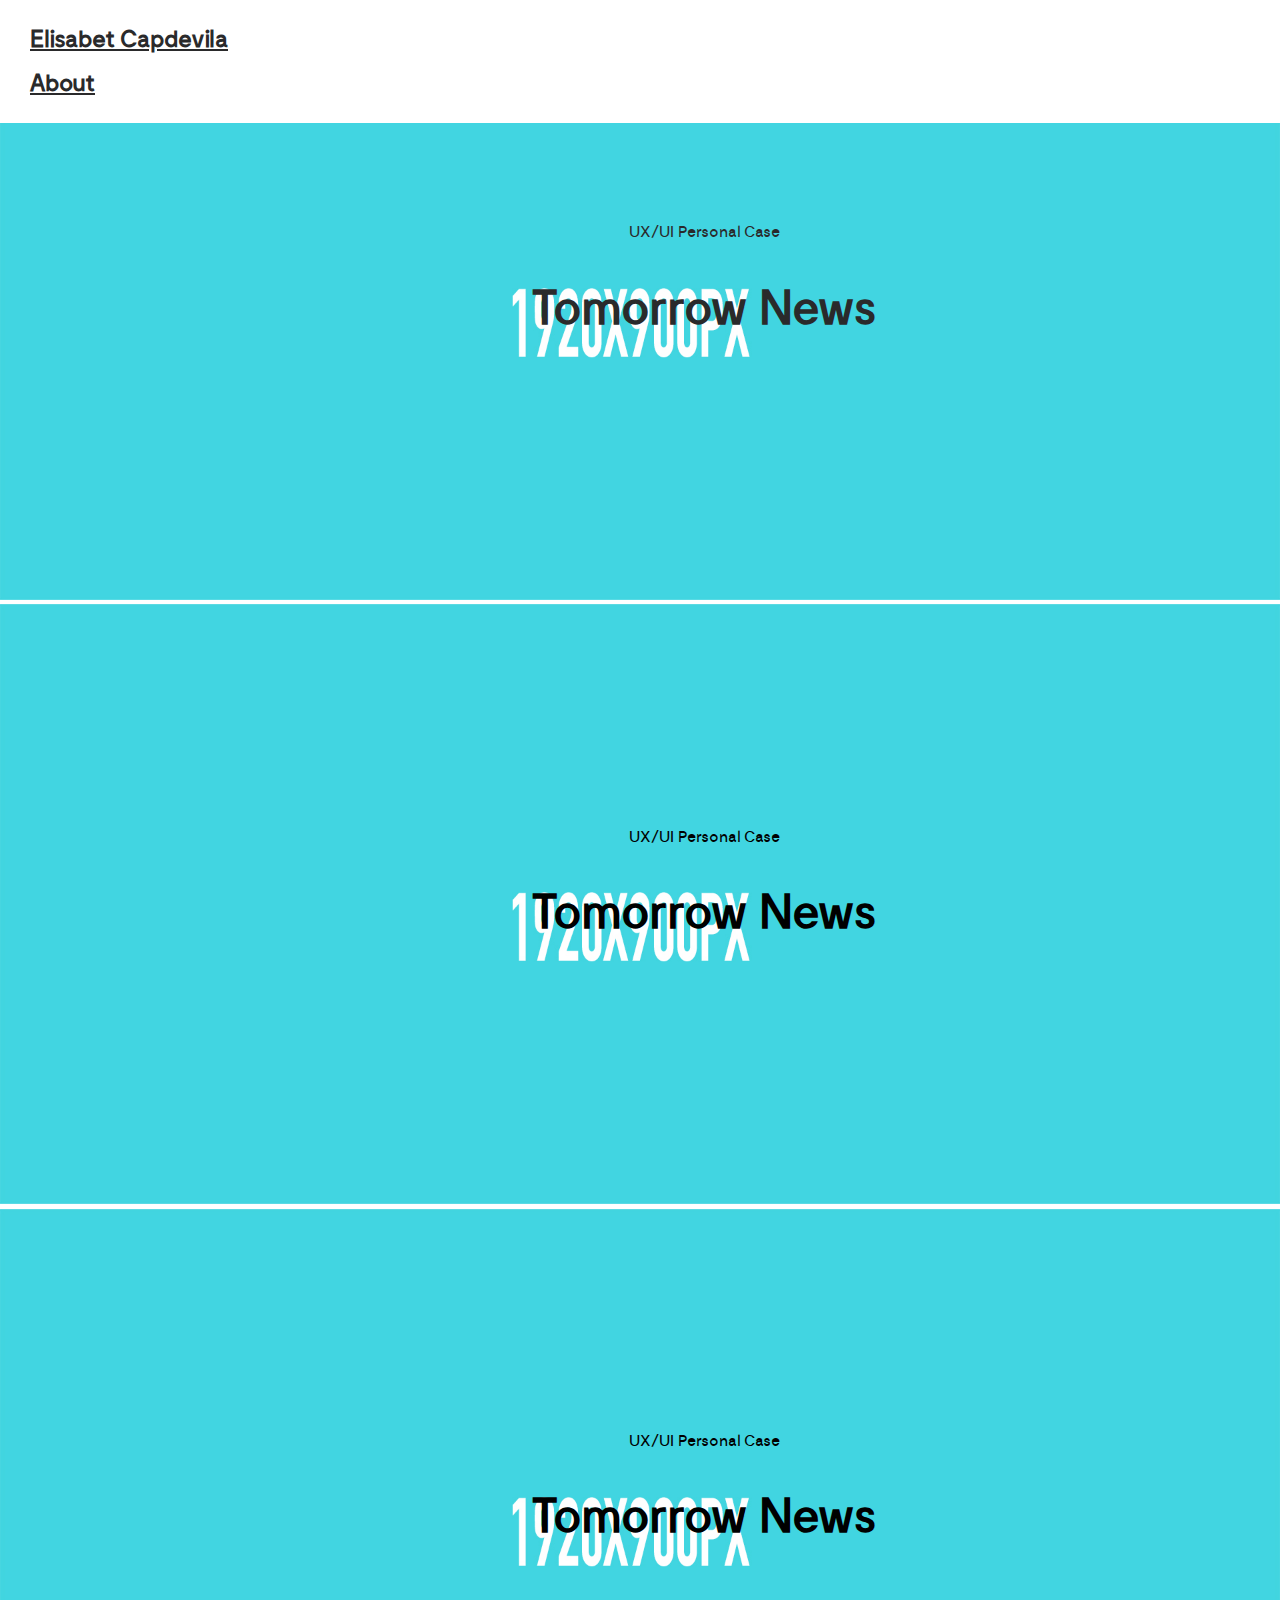
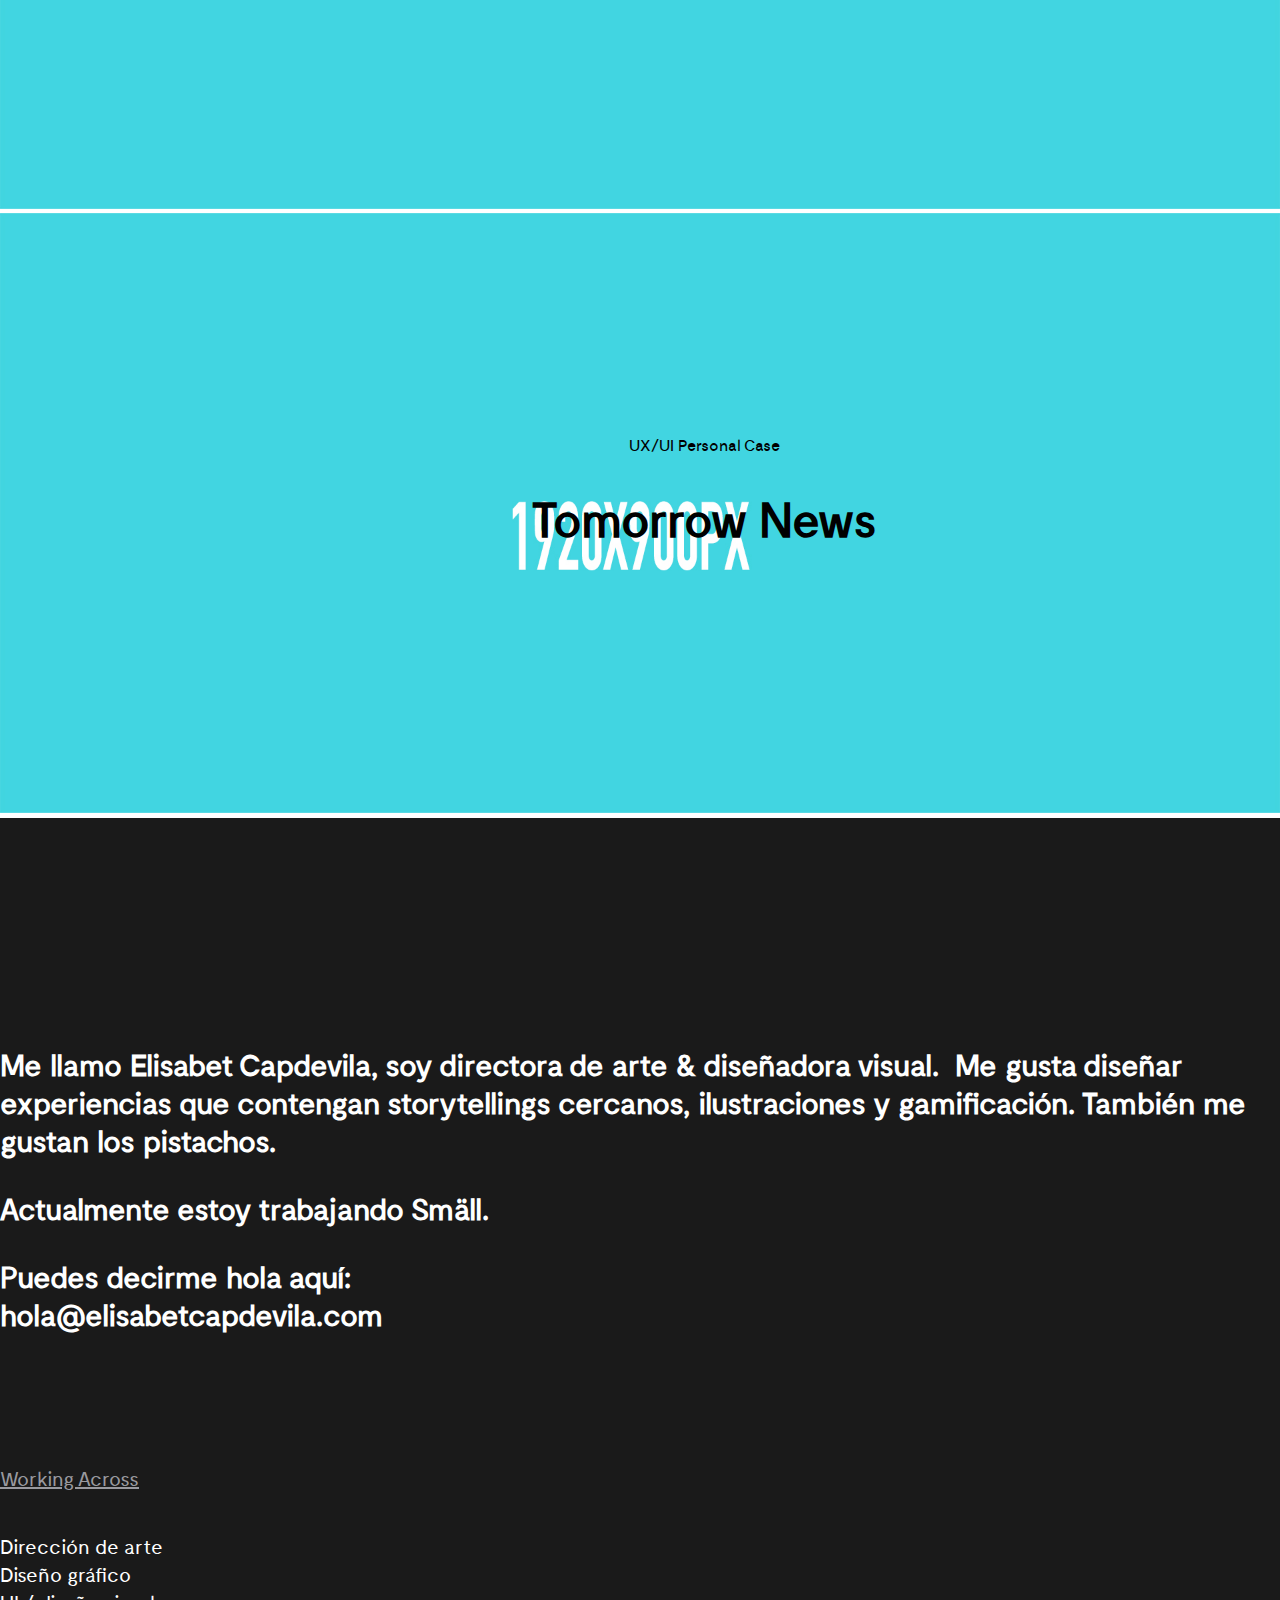
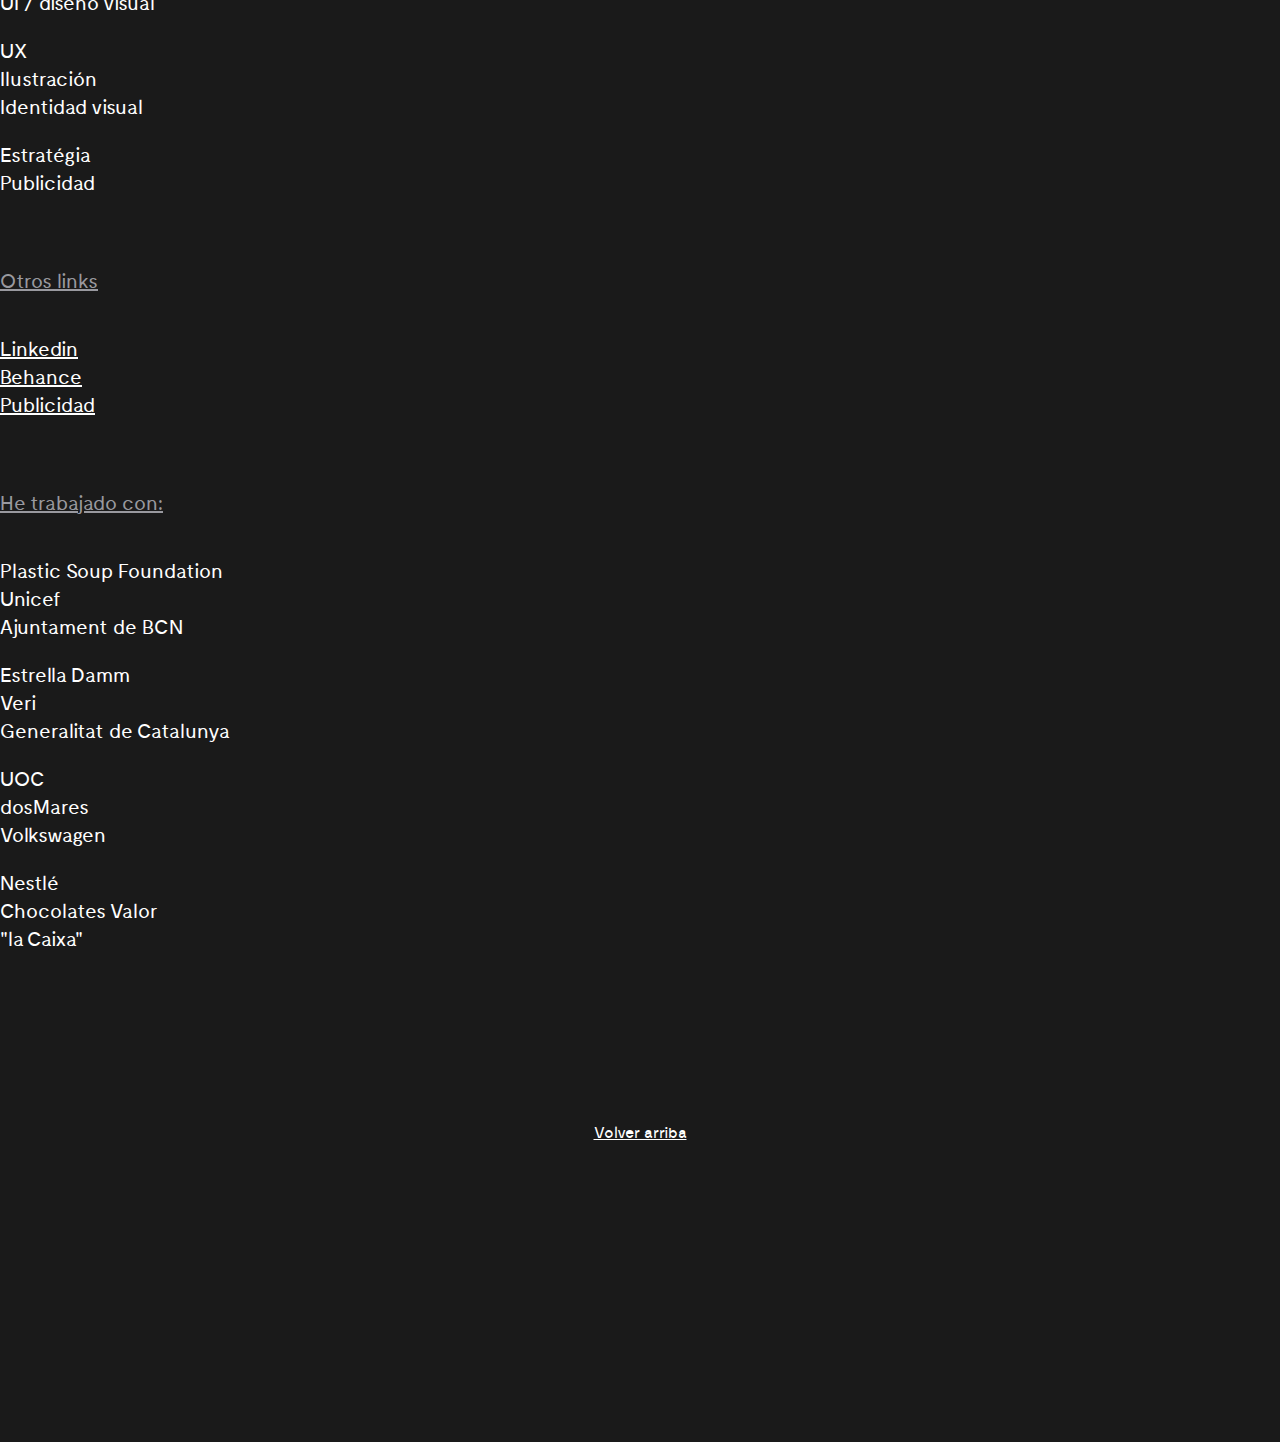
==== indexnew.html @ 143c321c "primer versión Web funcional" ====
<!DOCTYPE html>

<html>
<head>
  <meta http-equiv="Content-Type" content="text/html; charset=UTF-8" />
  <meta name="viewport" content="width=device-width, initial-scale=1, shrink-to-fit=no">
  <!-- R E S E T -->
  <link rel="stylesheet" href="./css/normalize.css">
  <!-- boostrap -->
  <link rel="stylesheet" href="https://stackpath.bootstrapcdn.com/bootstrap/4.1.3/css/bootstrap.min.css" integrity="sha384-MCw98/SFnGE8fJT3GXwEOngsV7Zt27NXFoaoApmYm81iuXoPkFOJwJ8ERdknLPMO" crossorigin="anonymous">
  <script src="./js/jquery.js"></script>
  <script src="https://cdnjs.cloudflare.com/ajax/libs/popper.js/1.14.3/umd/popper.min.js" integrity="sha384-ZMP7rVo3mIykV+2+9J3UJ46jBk0WLaUAdn689aCwoqbBJiSnjAK/l8WvCWPIPm49" crossorigin="anonymous"></script>
  <script src="https://stackpath.bootstrapcdn.com/bootstrap/4.1.3/js/bootstrap.min.js" integrity="sha384-ChfqqxuZUCnJSK3+MXmPNIyE6ZbWh2IMqE241rYiqJxyMiZ6OW/JmZQ5stwEULTy" crossorigin="anonymous"></script>
  <!-- fuente -->
  <link rel="stylesheet" href="./fonts/webfontkit/stylesheet.css">

  <!-- stylesheet -->
  <link rel="stylesheet" href="./css/stylenew.css">
  <script src="./js/main.js" ></script>
  <title> Eli Capdevila </title>
</head>



<body>

  <header>
    <div class="container">
      <nav class="d-flex justify-content-between">
        <a href="indexnew.html"><h1>Elisabet Capdevila<h1></a>
          <a href="#about2" class="nav justify-content-end">About</a>

        </nav>
      </div>
    </header>

    <main>


<section id="works">
<a href="Tomorrow.html">
  <div class="primertrabajo">
    <picture>
      <source srcset="./imgs/probapetit.jpg" media="(max-width: 768px)">
      <source srcset="./imgs/proba.jpg">
      <img srcset="./imgs/proba.jpg" alt="My default image">
    </picture>
    <div class="overlay">
      UX/UI Personal Case
      <h2>Tomorrow News</h2>
    </div>
</div></a>

<div class="primertrabajo">
  <picture>
    <source srcset="./imgs/probapetit.jpg" media="(max-width: 768px)">
    <source srcset="./imgs/proba.jpg">
    <img srcset="./imgs/proba.jpg" alt="My default image">
  </picture>
  <div class="overlay">
    UX/UI Personal Case
    <h2>Tomorrow News</h2>
  </div>
</div>

<div class="primertrabajo">
  <picture>
    <source srcset="./imgs/probapetit.jpg" media="(max-width: 768px)">
    <source srcset="./imgs/proba.jpg">
    <img srcset="./imgs/proba.jpg" alt="My default image">
  </picture>
  <div class="overlay">
    UX/UI Personal Case
    <h2>Tomorrow News</h2>
  </div>
</div>

<div class="primertrabajo">
  <picture>
    <source srcset="./imgs/probapetit.jpg" media="(max-width: 768px)">
    <source srcset="./imgs/proba.jpg">
    <img srcset="./imgs/proba.jpg" alt="My default image">
  </picture>
  <div class="overlay">
    UX/UI Personal Case
    <h2>Tomorrow News</h2>
  </div>
</div>

</section>




<section id="about2">
  <div class="container">
    <section id="introabout">
      <div id="intro" class="row">
        <div class="col-md-12 col-lg-12">
          <h3> Me llamo Elisabet Capdevila, soy directora de arte & diseñadora visual.  Me gusta diseñar experiencias que contengan storytellings cercanos, ilustraciones y gamificación. También me gustan los pistachos. </h3>
          <h3>Actualmente estoy trabajando Smäll.</h3>
          <h3>Puedes decirme hola aquí: <br />hola@elisabetcapdevila.com</h3>
        </div>
      </div>
      <section id="workinglinks">
        <div class="row">
          <div class="col-12 col-md-9 workingacross">
            <div class="row">
              <div class="col-12 col-md-12 titulo">Working Across</div>
              <div class="row">
                <div class="col-6 col-md-4">
                  <ul>
                    <li>Dirección de arte</li>
                    <li>Diseño gráfico</li>
                    <li>UI / diseño visual</li>
                  </ul>
                </div>
                <div class="col-6 col-md-4">
                  <ul>
                    <li>UX</li>
                    <li>Ilustración</li>
                    <li>Identidad visual</li>
                  </ul>
                </div>
                <div class="col-6 col-md-4">
                  <ul>
                    <li>Estratégia</li>
                    <li>Publicidad</li>
                  </ul>
                </div>
              </div>
            </div>

          </div>
          <div class="col-12 col-md-3 otroslinks">
            <div class="row">
              <div class="col-lg-12 titulo">Otros links</div>
              <div class="row">
                <div class="col-lg-12">
                  <ul class="mislinks">
                    <li><a href="https://www.linkedin.com/in/elisabetcapdevila/" target="_blank">Linkedin</a></li>
                    <li><a href="https://www.behance.net/elicapdevila" target="_blank">Behance</a></li>
                    <li><a href="https://soy.persona.co/" target="_blank">Publicidad</a></li>
                  </ul>
                </div>
              </div>
            </div>

          </div>
        </div>
        <section id="workingwith">
          <div class="row">
            <div class="col-12 col-md-12 workingacross">
              <div class="row">
                <div class="col-12 col-md-12 titulo">He trabajado con:</div>
                <div class="row">
                  <div class="col-6 col-md-3">
                    <ul>
                      <li>Plastic Soup Foundation</li>
                      <li>Unicef</li>
                      <li>Ajuntament de BCN</li>
                    </ul>
                  </div>
                  <div class="col-6 col-md-3">
                    <ul>
                      <li>Estrella Damm</li>
                      <li>Veri</li>
                      <li>Generalitat de Catalunya</li>
                    </ul>
                  </div>
                  <div class="col-6 col-md-3">
                    <ul>
                      <li>UOC</li>
                      <li>dosMares</li>
                      <li>Volkswagen</li>
                    </ul>
                  </div>
                  <div class="col-6 col-md-3">
                    <ul>
                      <li>Nestlé</li>
                      <li>Chocolates Valor</li>
                      <li>"la Caixa"</li>
                    </ul>
                  </div>
                </div>
              </div>
            </div>
          </section>
        </div>
      </div>
    </section>
  </section>
</section>
<section class="volvertop">
  <a href="#works">Volver arriba<a>
  </section>

</body>
<footer>
</footer>
</html>
---- fonts/webfontkit/stylesheet.css ----
/*! Generated by Font Squirrel (https://www.fontsquirrel.com) on October 10, 2018 */



@font-face {
    font-family: 'moderatbold';
    src: url('moderat-bold-webfont.woff2') format('woff2'),
         url('moderat-bold-webfont.woff') format('woff');
    font-weight: normal;
    font-style: normal;

}




@font-face {
    font-family: 'moderatregular';
    src: url('moderat-regular-webfont.woff2') format('woff2'),
         url('moderat-regular-webfont.woff') format('woff');
    font-weight: normal;
    font-style: normal;

}
---- css/stylenew.css ----
º@font-face {
    font-family: 'moderatbold';
    src: url('./fonts/webfontkit/moderat-bold-webfont.woff2') format('woff2'),
         url('./fonts/webfontkit/moderat-bold-webfont.woff') format('woff');
    font-weight: normal;
    font-style: normal;

}

@font-face {
    font-family: 'moderatregular';
    src: url('./fonts/webfontkit/moderat-regular-webfont.woff2') format('woff2'),
         url('./fonts/webfontkit/moderat-regular-webfont.woff') format('woff');
    font-weight: normal;
    font-style: normal;
}


a {
  color: #2A2A2B;
}

a:hover {
  color: #2A2A2B;
}

h1 {
  font-size: 5rem;
}

body {
  font-family: 'moderatregular';
}

nav {
  background-color: #fff;
  position: fixed;
  top: 0;
  left: 0;
  width: 100%;
  z-index: 10000;
  padding: 10px 30px 10px 30px;
}



header {
  font-size: 1.5rem;
  padding-left: 28px;
}

header a {
  font-size: 1.5rem;
  color: #2A2A2B;
}

h1 {
  font-size: 1.5rem;
}

.row {
  width: 100%;
  margin:0;
}

.segundo {
  background-color: yellow;
}

.container-fluid {
  padding: 0;
}

.margenblanco {
  background-color: #fff;
}



ul {
  list-style: none;
}

li.nav-item{
  font-size: 24px;
}

/* SECCIÓN CURROS */

.primertrabajo {
  display: inline-block;
  position: relative;
}

.primertrabajo img{
  display: block;
  max-width: 100%;
  z-index: 0;
}

.primertrabajo .overlay {
  position: absolute;
  left:5%;
  top: 0;
  width:100%;
  height:100%;
  z-index: 2;

  display: flex;
  flex-direction: column;
  justify-content: center;
  align-items: center;
}

.overlay {
}

#about2 {
  background-color: #1A1A1A;
  color: #ffffff;
}

#intro {
  padding-top: 200px;
  padding-bottom: 100px;
}

#workinglinks {
  font-size: 20px;
  line-height: 28px;
  padding-left:0;

}





.workingacross {
  padding: 0;
  padding-bottom: 50px;
}

.otroslinks {
  padding: 0;
  padding-bottom: 50px;
}

ul {
  padding-left: 0;
}

.titulo {
  padding-bottom: 20px;
  text-decoration: underline;
  color: #99999F;
}


.mislinks a {
  color: #ffffff;
}


h3 {
  font-size: 1.875rem;
  line-height: 2.375rem;
}

h2 {
  font-size: 3rem;
}

.volvertop {
  background-color: #1A1A1A;
  color: #ffffff;
  width: 100%;
  text-align: center;
}

.volvertop a{
  display: block;
  color: #fff;
  padding: 100px;
  background-color: #1A1A1A;

}

@media (max-width: 576px) {
  h3 {font-size: 1.625rem;}
  header a{font-size: 1.3rem;}
  h1 {font-size: 1.3rem;}

  }
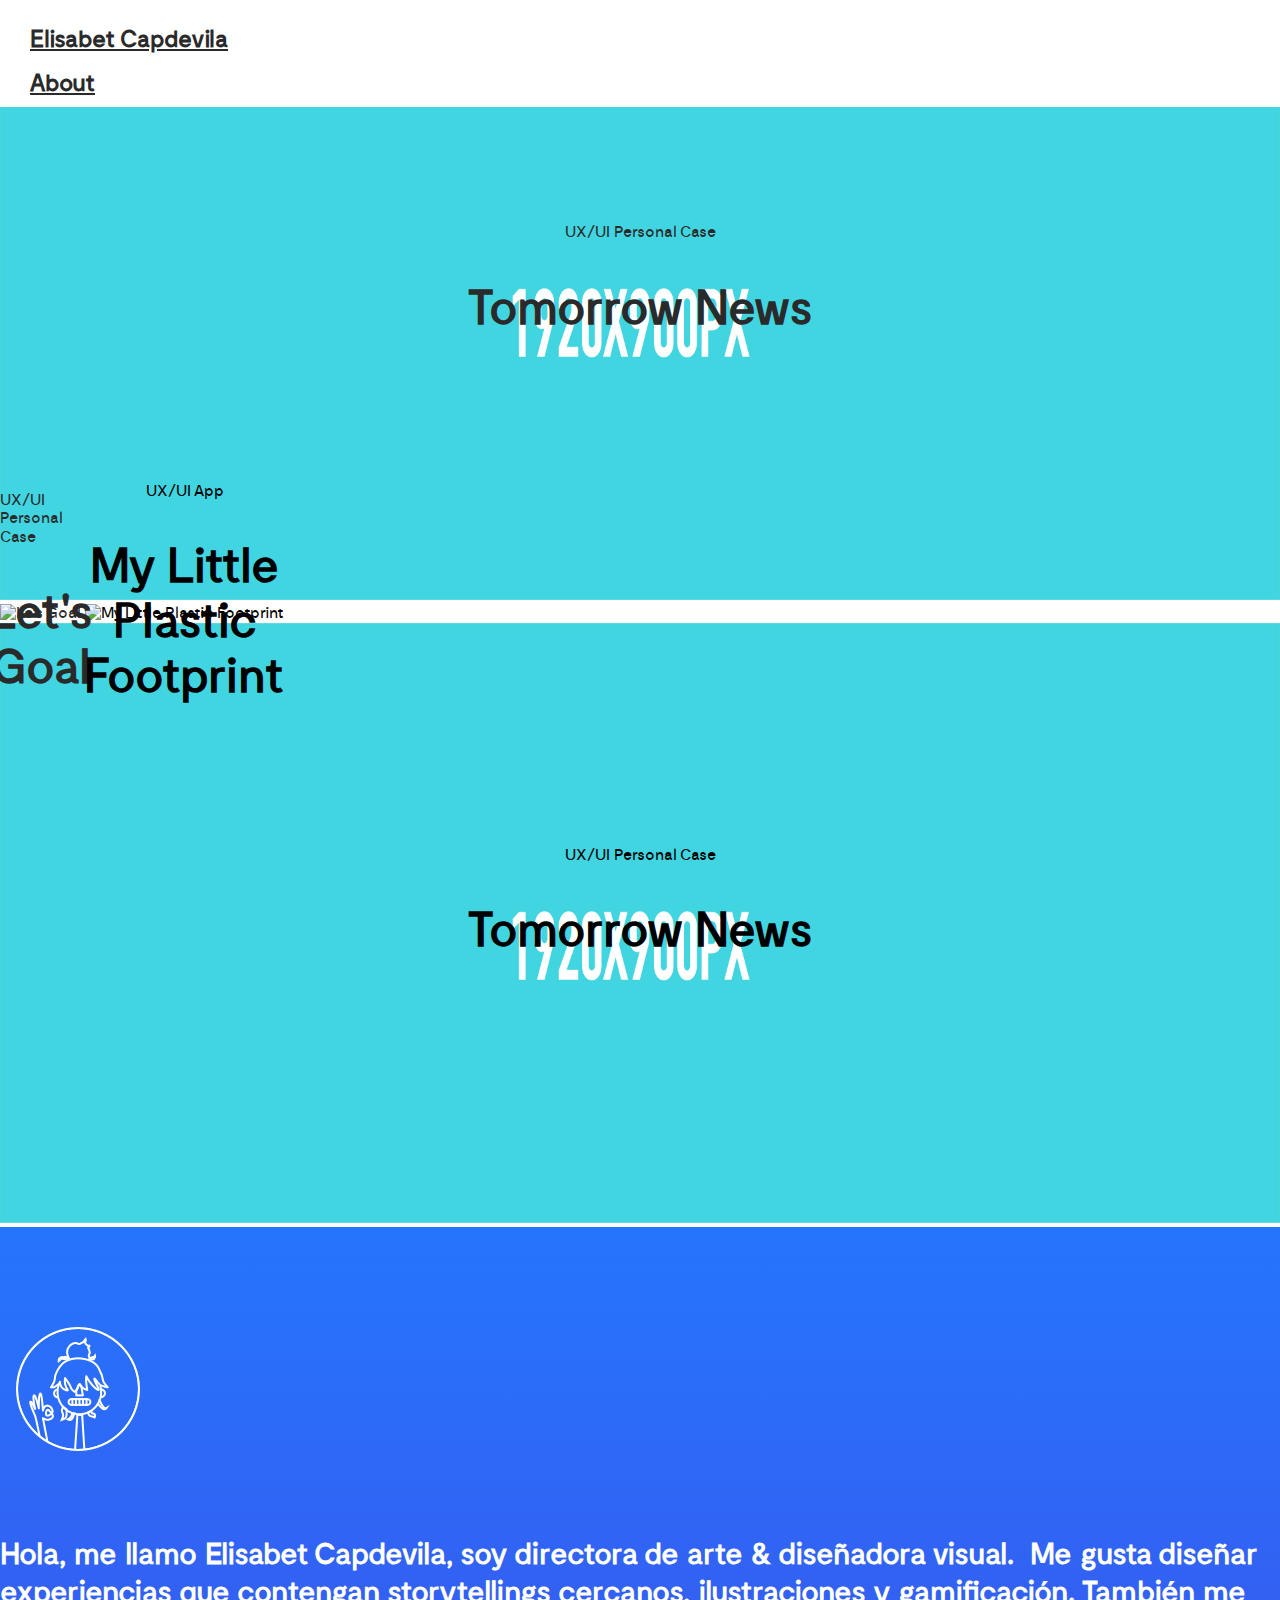
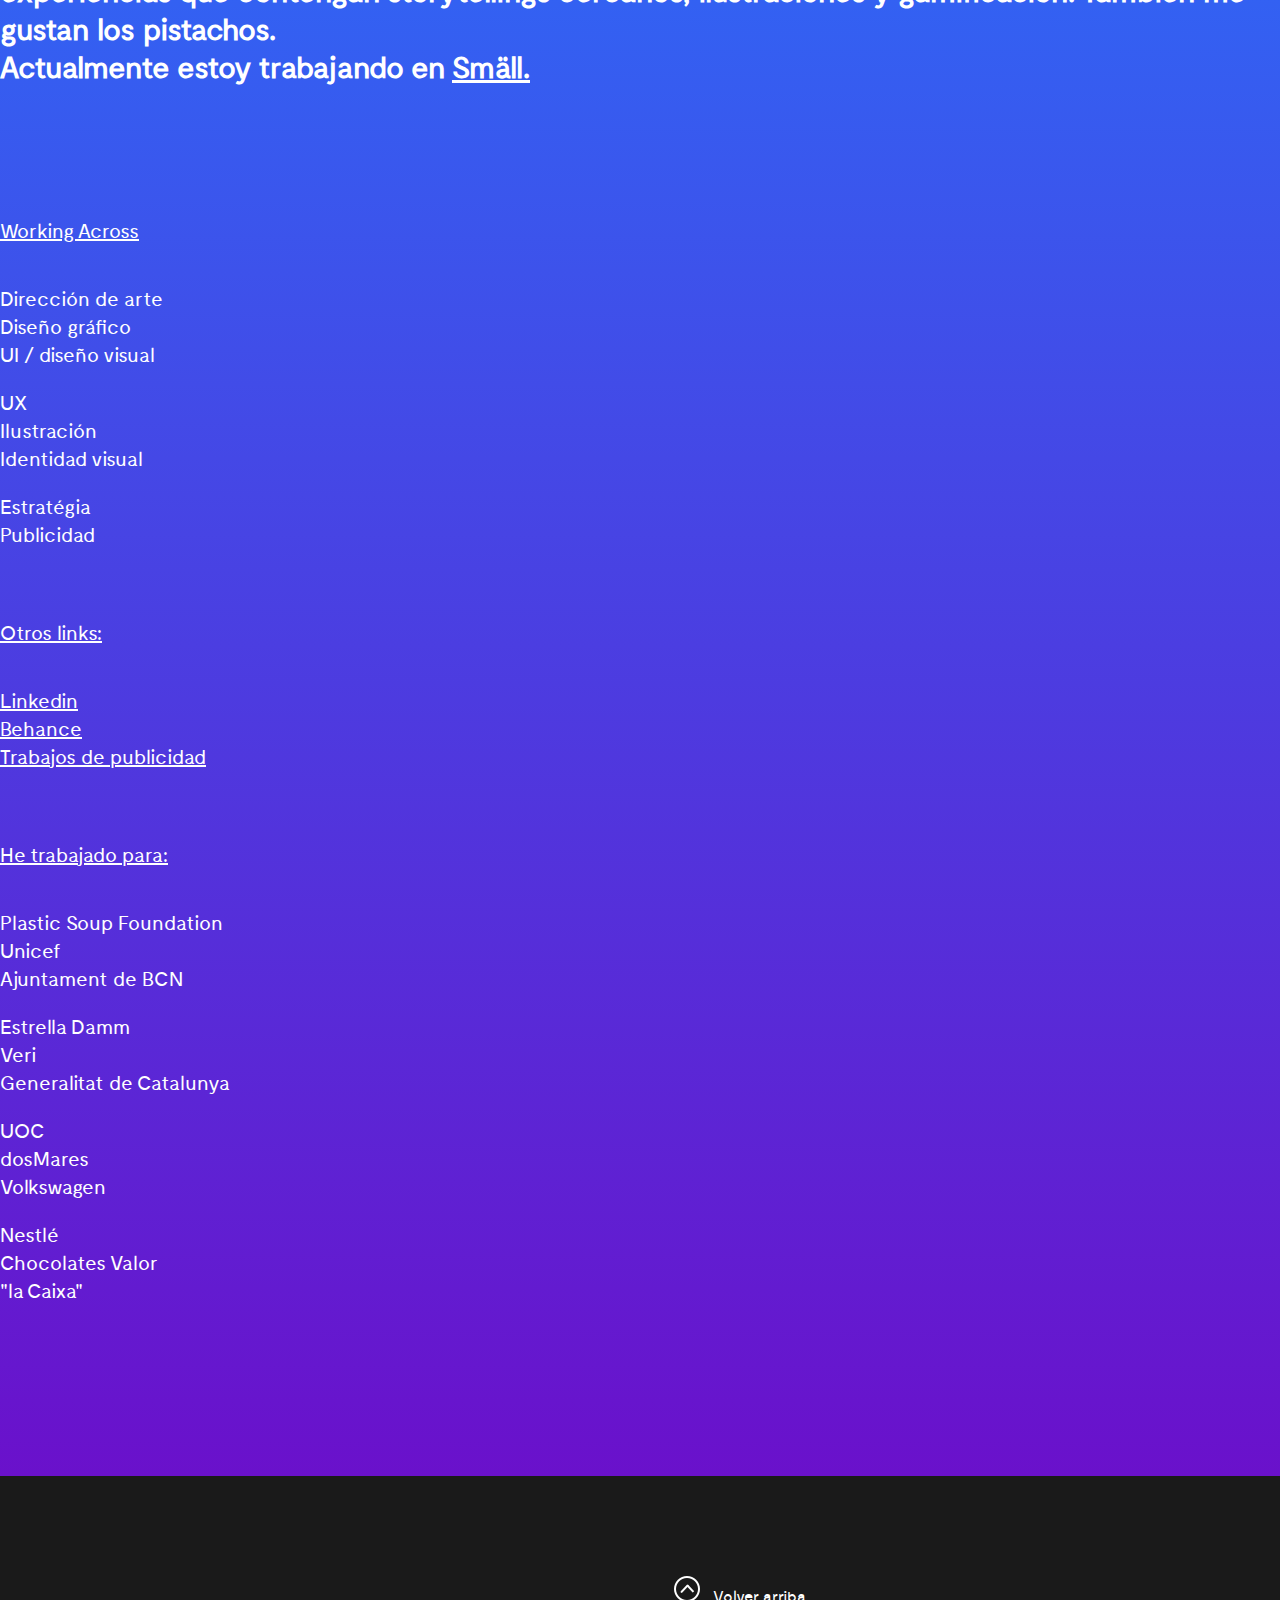
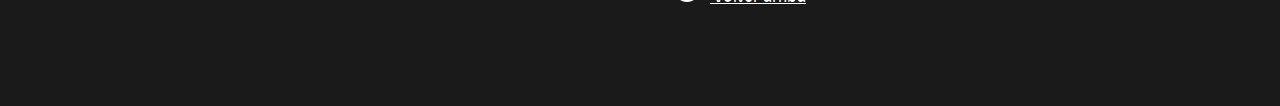
==== commit fc498d1c: "Primer trabajo SUBIDO" ====
--- a/indexnew.html
+++ b/indexnew.html
@@ -51,6 +51,31 @@
     </div>
 </div></a>
 
+<a href="LetsGoal.html">
+<div class="primertrabajo">
+  <picture>
+    <source srcset="./imgs/probapetit.jpg" media="(max-width: 768px)">
+    <source srcset="./imgs/iniciletsgoal.jpg">
+    <img srcset="./imgs/iniciletsgoal.jpg" alt="Le's Goal">
+  </picture>
+  <div class="overlay">
+    UX/UI Personal Case
+    <h2>Let's Goal</h2>
+  </div>
+</div></a>
+
+<div class="primertrabajo">
+  <picture>
+    <source srcset="./imgs/probapetit.jpg" media="(max-width: 768px)">
+    <source srcset="./imgs/iniciplastic.jpg">
+    <img srcset="./imgs/iniciplastic.jpg" alt="My Little Plastic Footprint">
+  </picture>
+  <div class="overlay">
+    UX/UI App
+    <h2>My Little Plastic Footprint</h2>
+  </div>
+</div>
+
 <div class="primertrabajo">
   <picture>
     <source srcset="./imgs/probapetit.jpg" media="(max-width: 768px)">
@@ -63,30 +88,6 @@
   </div>
 </div>
 
-<div class="primertrabajo">
-  <picture>
-    <source srcset="./imgs/probapetit.jpg" media="(max-width: 768px)">
-    <source srcset="./imgs/proba.jpg">
-    <img srcset="./imgs/proba.jpg" alt="My default image">
-  </picture>
-  <div class="overlay">
-    UX/UI Personal Case
-    <h2>Tomorrow News</h2>
-  </div>
-</div>
-
-<div class="primertrabajo">
-  <picture>
-    <source srcset="./imgs/probapetit.jpg" media="(max-width: 768px)">
-    <source srcset="./imgs/proba.jpg">
-    <img srcset="./imgs/proba.jpg" alt="My default image">
-  </picture>
-  <div class="overlay">
-    UX/UI Personal Case
-    <h2>Tomorrow News</h2>
-  </div>
-</div>
-
 </section>
 
 
@@ -96,11 +97,12 @@
   <div class="container">
     <section id="introabout">
       <div id="intro" class="row">
+        <img src="./imgs/icons/elidibu2.png">
         <div class="col-md-12 col-lg-12">
-          <h3> Me llamo Elisabet Capdevila, soy directora de arte & diseñadora visual. - Me gusta diseñar experiencias que contengan storytellings cercanos, ilustraciones y gamificación. También me gustan los pistachos. </h3>
-          <h3>Actualmente estoy trabajando Smäll.</h3>
-          <h3>Puedes decirme hola aquí: <br />hola@elisabetcapdevila.com</h3>
+          <h3> Hola, me llamo Elisabet Capdevila, soy directora de arte & diseñadora visual. + Me gusta diseñar experiencias que contengan storytellings cercanos, ilustraciones y gamificación. También me gustan los pistachos.<br />
+          Actualmente estoy trabajando en <a href="http://www.smallbcn.com">Smäll.</a></h3>
+          <!-- <h3>Puedes decirme hola aquí: <br />hola@elisabetcapdevila.com</h3> -->
         </div>
       </div>
       <section id="workinglinks">
@@ -135,13 +137,13 @@
           </div>
           <div class="col-12 col-md-3 otroslinks">
             <div class="row">
-              <div class="col-lg-12 titulo">Otros links</div>
+              <div class="col-lg-12 titulo">Otros links:</div>
               <div class="row">
                 <div class="col-lg-12">
                   <ul class="mislinks">
                     <li><a href="https://www.linkedin.com/in/elisabetcapdevila/" target="_blank">Linkedin</a></li>
                     <li><a href="https://www.behance.net/elicapdevila" target="_blank">Behance</a></li>
-                    <li><a href="https://soy.persona.co/" target="_blank">Publicidad</a></li>
+                    <li><a href="https://soy.persona.co/" target="_blank">Trabajos de publicidad</a></li>
                   </ul>
                 </div>
               </div>
@@ -153,7 +155,7 @@
           <div class="row">
             <div class="col-12 col-md-12 workingacross">
               <div class="row">
-                <div class="col-12 col-md-12 titulo">He trabajado con:</div>
+                <div class="col-12 col-md-12 titulo">He trabajado para:</div>
                 <div class="row">
                   <div class="col-6 col-md-3">
                     <ul>
@@ -193,7 +195,9 @@
   </section>
 </section>
 <section class="volvertop">
-  <a href="#works">Volver arriba<a>
+  <a href="#works">
+    <img src="./imgs/icons/top.png">
+  Volver arriba<a>
   </section>
 
 </body>
--- a/css/stylenew.css
+++ b/css/stylenew.css
@@ -16,6 +16,7 @@
 }
 
 
+
 a {
   color: #2A2A2B;
 }
@@ -24,9 +25,6 @@
   color: #2A2A2B;
 }
 
-h1 {
-  font-size: 5rem;
-}
 
 body {
   font-family: 'moderatregular';
@@ -56,6 +54,11 @@
 
 h1 {
   font-size: 1.5rem;
+  margin-bottom: 0;
+}
+
+#works h2 {
+  text-align: center;
 }
 
 .row {
@@ -100,7 +103,6 @@
 
 .primertrabajo .overlay {
   position: absolute;
-  left:5%;
   top: 0;
   width:100%;
   height:100%;
@@ -116,13 +118,23 @@
 }
 
 #about2 {
-  background-color: #1A1A1A;
+  /* background-color: #1A1A1A; */
+  /* background-image: linear-gradient(135deg, #667eea 0%, #764ba2 100%); */
+  background-image: linear-gradient(to top, #6a11cb 0%, #2575fc 100%);
   color: #ffffff;
 }
 
 #intro {
-  padding-top: 200px;
+  padding-top: 100px;
   padding-bottom: 100px;
+}
+
+#intro h3{
+  padding-top: 50px;
+}
+
+#introabout img{
+  padding-left: 16px;
 }
 
 #workinglinks {
@@ -132,7 +144,9 @@
 
 }
 
-
+#workingwith {
+  padding-bottom: 100px;
+}
 
 
 
@@ -153,10 +167,12 @@
 .titulo {
   padding-bottom: 20px;
   text-decoration: underline;
-  color: #99999F;
-}
-
-
+  color: #fff;
+}
+
+#introabout a {
+  color: #fff;
+}
 .mislinks a {
   color: #ffffff;
 }
@@ -175,14 +191,20 @@
   background-color: #1A1A1A;
   color: #ffffff;
   width: 100%;
+  padding: 100px;
   text-align: center;
+
 }
 
 .volvertop a{
   display: block;
   color: #fff;
-  padding: 100px;
   background-color: #1A1A1A;
+
+}
+
+.volvertop img {
+  margin-right: 10px;
 
 }
 
